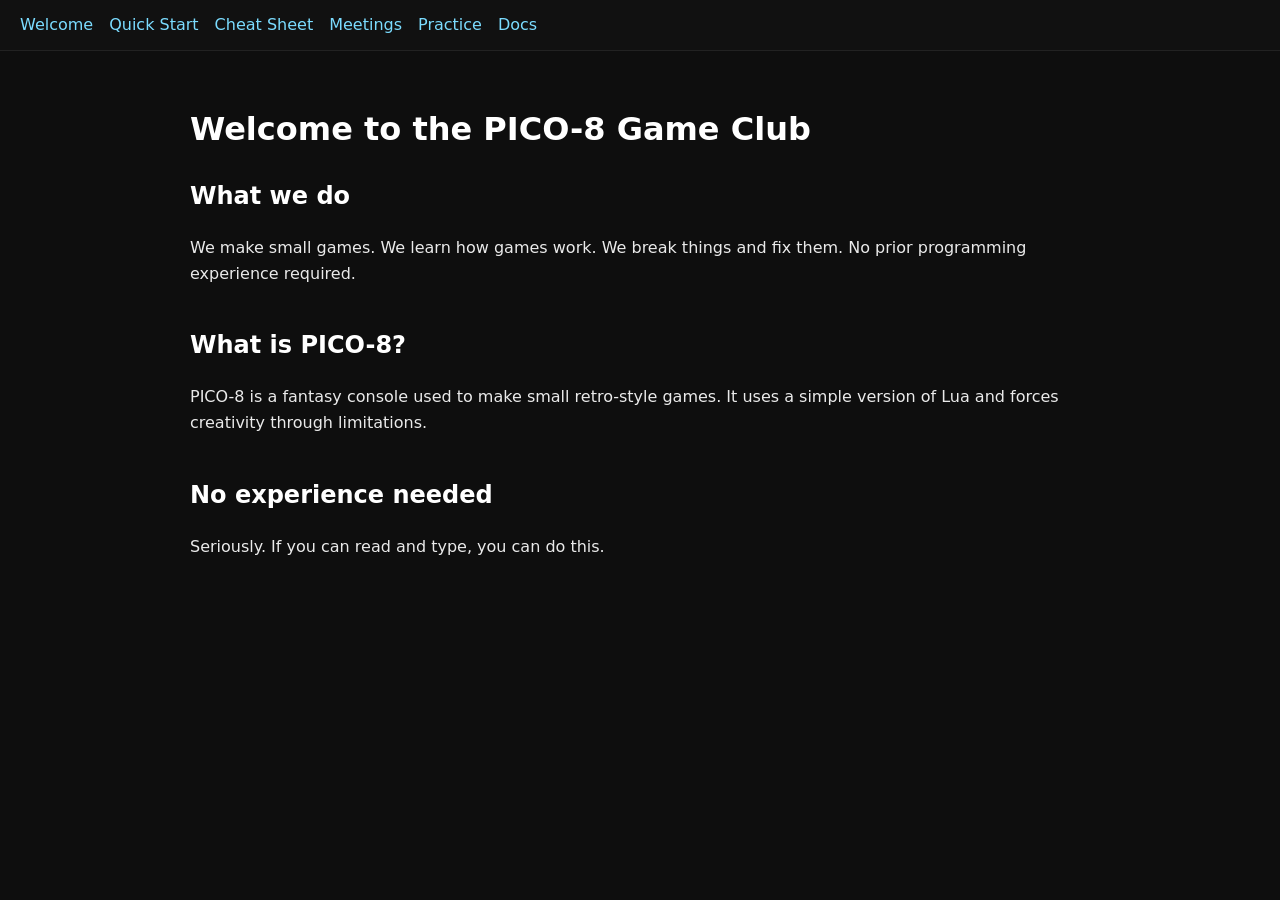
==== index.html @ 69eec66f "Add files via upload" ====
<!DOCTYPE html>
<html>
<head>
  <title>PICO-8 Game Club</title>
  <link rel="stylesheet" href="style.css">
</head>
<body>

<nav>
  <a href="index.html">Welcome</a>
  <a href="quickstart.html">Quick Start</a>
  <a href="cheatsheet.html">Cheat Sheet</a>
  <a href="meetings.html">Meetings</a>
  <a href="practice.html">Practice</a>
  <a href="https://www.lexaloffle.com/pico-8.php" target="_blank">Docs</a>
</nav>

<main>
  <h1>Welcome to the PICO-8 Game Club</h1>

  <section>
    <h2>What we do</h2>
    <p>
      We make small games. We learn how games work. We break things and fix them.
      No prior programming experience required.
    </p>
  </section>

  <section>
    <h2>What is PICO-8?</h2>
    <p>
      PICO-8 is a fantasy console used to make small retro-style games.
      It uses a simple version of Lua and forces creativity through limitations.
    </p>
  </section>

  <section>
    <h2>No experience needed</h2>
    <p>
      Seriously. If you can read and type, you can do this.
    </p>
  </section>
</main>

</body>
</html>
---- style.css ----
body {
  margin: 0;
  font-family: system-ui, sans-serif;
  background: #0e0e0e;
  color: #eaeaea;
  line-height: 1.6;
}

nav {
  background: #111;
  padding: 12px 20px;
  display: flex;
  gap: 16px;
  border-bottom: 1px solid #222;
}

nav a {
  color: #7bdcff;
  text-decoration: none;
  font-weight: 500;
}

nav a:hover {
  text-decoration: underline;
}

main {
  max-width: 900px;
  padding: 32px 20px;
  margin: auto;
}

h1, h2, h3 {
  color: #ffffff;
}

code, pre {
  background: #1b1b1b;
  padding: 8px;
  border-radius: 6px;
  display: block;
  overflow-x: auto;
}

pre {
  margin: 16px 0;
}

section {
  margin-bottom: 40px;
}
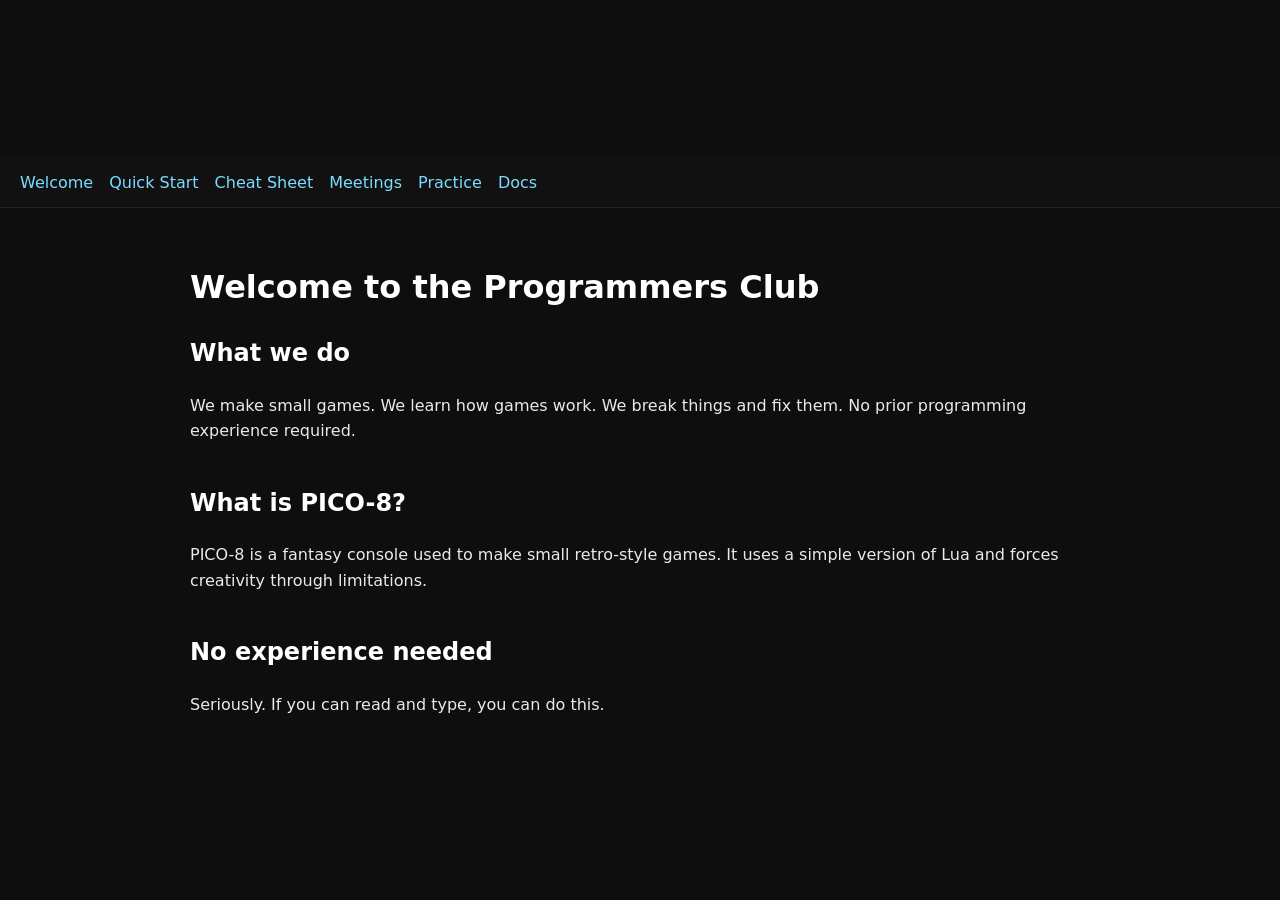
==== commit 4a9cfdac: "Add canvas for particles and update title Added a canvas element for particle effects and updated th" ====
--- a/index.html
+++ b/index.html
@@ -6,17 +6,20 @@
 </head>
 <body>
 
+<canvas id="particles-canvas" aria-hidden="true"></canvas>
+
+
 <nav>
   <a href="index.html">Welcome</a>
   <a href="quickstart.html">Quick Start</a>
   <a href="cheatsheet.html">Cheat Sheet</a>
   <a href="meetings.html">Meetings</a>
   <a href="practice.html">Practice</a>
-  <a href="https://www.lexaloffle.com/pico-8.php" target="_blank">Docs</a>
+  <a href="https://www.lexaloffle.com/pico-8.php?page=resources" target="_blank">Docs</a>
 </nav>
 
 <main>
-  <h1>Welcome to the PICO-8 Game Club</h1>
+  <h1>Welcome to the Programmers Club</h1>
 
   <section>
     <h2>What we do</h2>
@@ -42,5 +45,6 @@
   </section>
 </main>
 
+<script src="particles.js" defer></script>
 </body>
 </html>
